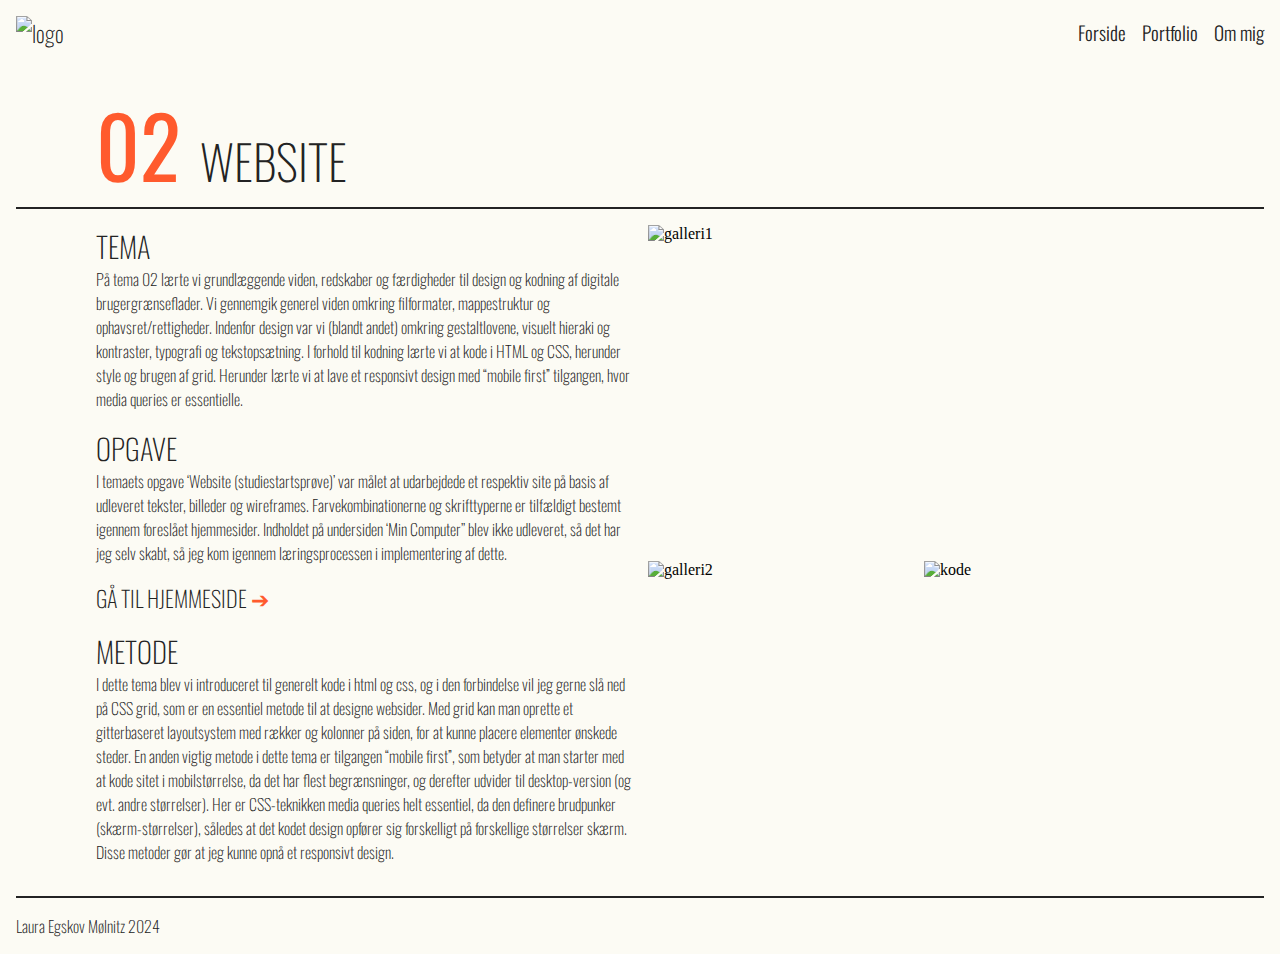
==== 02.html @ 1c505c10 "samlet css" ====
<!DOCTYPE html>
<html lang="da">

<head>
    <meta charset="UTF-8">
    <meta name="viewport" content="width=device-width, initial-scale=1.0">
    <title>02 Website</title>
    <link rel="preconnect" href="https://fonts.googleapis.com">
    <link rel="preconnect" href="https://fonts.gstatic.com" crossorigin>
    <link href="https://fonts.googleapis.com/css2?family=Oswald:wght@200..700&display=swap" rel="stylesheet">
    <link rel="stylesheet" href="style.css">
    <link rel="stylesheet" href="layout.css">
    <link rel="apple-touch-icon" sizes="180x180" href="favicon_io/apple-touch-icon.png">
    <link rel="icon" type="image/png" sizes="32x32" href="favicon_io/favicon-32x32.png">
    <link rel="icon" type="image/png" sizes="16x16" href="favicon_io/favicon-16x16.png">
    <link rel="manifest" href="favicon_io/site.webmanifest">
</head>


<body>
    <header>
        <div class="logo">
            <a href="index.html">
                <img src="img/logo.png" alt="logo">
            </a>
        </div>
        <nav>
            <ul class="menu">
                <li><a href="index.html">Forside</a></li>
                <li><a href="portfolio.html">Portfolio</a></li>
                <li><a href="om_mig.html">Om mig</a></li>
            </ul>
            <div class="burger">
                <div class="line"></div>
                <div class="line"></div>
                <div class="line"></div>
            </div>
        </nav>
    </header>
    <main>
        <h2><span style="color:#ff5a2d;">02</span> <span style="font-weight:200; font-size: 3rem;">WEBSITE</span></h2>
        <HR>
        <div class=" grid_1-1">
            <img class="top" src="img/02_website_galleri1.webp" alt="galleri1">
            <div class="tekst">
                <h5>TEMA</h5>
                <p>På tema 02 lærte vi grundlæggende viden, redskaber og færdigheder til design og kodning af
                    digitale
                    brugergrænseflader.
                    Vi gennemgik generel viden omkring filformater, mappestruktur og ophavsret/rettigheder. Indenfor
                    design
                    var
                    vi (blandt
                    andet) omkring gestaltlovene, visuelt hieraki og kontraster, typografi og tekstopsætning. I
                    forhold
                    til
                    kodning lærte vi
                    at kode i HTML og CSS, herunder style og brugen af grid. Herunder lærte vi at lave et responsivt
                    design
                    med
                    “mobile
                    first” tilgangen, hvor media queries er essentielle.</p>
                <h5>OPGAVE</h5>
                <p>I temaets opgave ‘Website (studiestartsprøve)’ var målet at udarbejdede et respektiv site på
                    basis af
                    udleveret tekster,
                    billeder og wireframes. Farvekombinationerne og skrifttyperne er tilfældigt bestemt igennem
                    foreslået
                    hjemmesider.
                    Indholdet på undersiden ‘Min Computer’’ blev ikke udleveret, så det har jeg selv skabt, så jeg
                    kom
                    igennem
                    læringsprocessen i implementering af dette.</p>
                <div class="knap indtryk">
                    <a href="https://lauramolnitz.dk/kea/02_web/01_website/website/">GÅ TIL HJEMMESIDE <span
                            style="color:#ff5a2d">&#x2794;</a>
                </div>
                <h5>METODE</h5>
                <p>I dette tema blev vi introduceret til generelt kode i html og css, og i den forbindelse vil jeg
                    gerne
                    slå
                    ned
                    på CSS
                    grid, som er en essentiel metode til at designe websider. Med grid kan man oprette et
                    gitterbaseret
                    layoutsystem med
                    rækker og kolonner på siden, for at kunne placere elementer ønskede steder.
                    En anden vigtig metode i dette tema er tilgangen “mobile first”, som betyder at man starter med
                    at
                    kode
                    sitet i
                    mobilstørrelse, da det har flest begrænsninger, og derefter udvider til desktop-version (og evt.
                    andre
                    størrelser). Her
                    er CSS-teknikken media queries helt essentiel, da den definere brudpunker (skærm-størrelser),
                    således at
                    det
                    kodet
                    design opfører sig forskelligt på forskellige størrelser skærm. Disse metoder gør at jeg kunne
                    opnå
                    et
                    responsivt
                    design.</p>
            </div>
            <div class="grid2_1-1">
                <img class="cover" src="img/02_website_galleri2.webp" alt="galleri2">
                <img class="cover" src="img/02_website_kode.webp" alt="kode">
            </div>
        </div>
    </main>
    <footer>
        <HR>
        <p>Laura Egskov Mølnitz 2024</p>
    </footer>
    <script src="menu.js"></script>
</body>

</html>
---- style.css ----
/*** Reset ***/
* {
  margin: 0;
  padding: 0;
  box-sizing: border-box;
}

img {
  width: 100%;
  height: auto;
  display: block;
}

/*** Defineren mine farver med variabler ***/
html {
  --orange: #ff5a2d;
  --sort: #232323;
  --hvid: #fcfbf4;
  --hvid_t: #fcfbf4c5;
}

/*** Design af body, main og footer ***/
body {
  background-color: var(--hvid);
}

main {
  margin: 1rem;
}

footer {
  margin: 1rem;
}

footer p {
  margin-top: 1rem;
}

/*** MENU ***/
header {
  display: flex;
  justify-content: space-between;
  align-items: center;
}

.logo img {
  width: 5rem;
  margin: 1rem;
}

.menu {
  display: flex;
  list-style: none; /*Fjerner punkttegn fra listen */
  text-align: end;
}

.menu li {
  margin-right: 1rem; /* Højremargin mellem menu-punkter */
}

.menu a {
  text-decoration: none;
  font-family: "Oswald", sans-serif;
  font-weight: 300;
  color: var(--sort);
  font-size: 1.2rem;
  cursor: pointer;
  text-align: end;
}

a:hover {
  text-decoration: underline;
  text-decoration-color: var(--orange);
}

.burger {
  width: 30px;
  height: 20px;
  cursor: pointer;
  margin-right: 1rem;
  display: none;
}

.burger .line {
  width: 90%;
  height: 1.5px;
  background-color: var(--sort);
  margin-bottom: 5px;
  transition: 0.2s linear;
}

.burger.active .line {
  background-color: var(--orange);
}

nav.active .menu {
  display: block;
  background-color: var(--hvid_t);
  position: absolute;
  top: 55px;
  left: 0;
  width: 100%;
  box-shadow: 0 0 10px rgba(0, 0, 0, 0.1);
  z-index: 1;
}

nav.active .menu li {
  margin: 1rem 1rem;
}

@media (max-width: 700px) {
  .menu {
    display: none;
  }

  .burger {
    display: block;
  }

  .burger.active .line:nth-child(1) {
    transform: rotate(45deg) translate(5px, 5px);
    transition: 0.2s linear;
  }
  .burger.active .line:nth-child(2) {
    opacity: 0;
    transition: 0.15s linear;
  }
  .burger.active .line:nth-child(3) {
    transform: rotate(-45deg) translate(5px, -5px);
    transition: 0.2s linear;
  }
}

/*** Overskrifter, brødtekst, link/knap og linjer ***/
h1 {
  color: var(--sort);
  font-family: "Oswald", sans-serif;
  font-weight: 500;
  font-size: 5.3rem;
  letter-spacing: 0.4rem;
}

h2 {
  color: var(--sort);
  font-family: "Oswald", sans-serif;
  font-weight: 400;
  font-size: 5.3rem;
}

h3 {
  color: var(--orange);
  font-family: "Oswald", sans-serif;
  font-weight: 400;
  font-size: 5.3rem;
}

h4 {
  color: var(--sort);
  font-family: "Oswald", sans-serif;
  font-weight: 200;
  font-size: 3rem;
  max-width: 70ch;
}

h5 {
  color: var(--sort);
  font-family: "Oswald", sans-serif;
  font-weight: 200;
  font-size: 1.8rem;
}

p {
  color: var(--sort);
  font-family: "Oswald", sans-serif;
  font-weight: 200;
  font-size: 1rem;
  max-width: 70ch;
  margin-bottom: 1rem;
}

HR {
  border: 1px solid;
  color: var(--sort);
}

.hr_orange {
  color: var(--orange);
}

a {
  text-decoration: none;
  color: var(--sort);
  font-family: "Oswald", sans-serif;
  font-weight: 200;
  font-size: 1.4rem;
}

.knap {
  padding-top: 0rem;
  padding-bottom: 1rem;
}

li {
  list-style: none;
  color: var(--sort);
  font-family: "Oswald", sans-serif;
  font-weight: 200;
  font-size: 1rem;
}

.tegning {
  margin-bottom: 2.5rem;
  padding: 0.5rem;
}

.grid_1-1_5-1-1 {
  display: grid;
  grid-template-columns: 1fr 1fr;
  grid-template-rows: 5fr 1fr 1fr;
  margin-bottom: 0rem;
}

.overskrift {
  grid-column: 1/3;
  text-align: center;
}

.end {
  text-align: end;
}

/*** 02 ***/
.grid2_1-1 {
  display: grid;
  grid-template-columns: 1fr 1fr;
  gap: 1rem;
}

.cover {
  align-self: stretch;
  object-fit: cover;
}

/*** 02, 03, 04 & 05 – margin over og under øverste billede ***/
.top {
  margin-block: 1rem;
}

/*** 04 & 05 – fjerne et billede generelt (i mobilsite) ***/
.fjerne {
  display: none;
}

/*** Om mig ***/
.order {
  order: 1;
}

.smuds {
  padding-block: 1rem;
}

/*** Indryk i mellem størrelse (>700px) ***/
@media (min-width: 700px) {
  .grid_1-1,
  .grid_1-1_center,
  .grid_2-4-3,
  h2,
  .indryk {
    margin-inline: 5rem;
  }

  img,
  .grid2_1-1 {
    max-width: 70ch;
  }
}

/*** Forside lægger sig i grid når >900px ***/
@media (min-width: 900px) {
  .grid_1-1_center {
    display: grid;
    grid-template-columns: 1fr 1fr;
    margin-top: 1rem;
    place-items: center center;
  }
}

@media (min-width: 1200px) {
  /*** 02, 03, 04 & 05 – fjerner margin over og under øverste billede ***/
  .top {
    margin-block: 0rem;
  }
  .grid_2-4-3 {
    display: grid;
    grid-template-columns: 2fr 4fr 3fr;
    place-items: center start;
    gap: 1rem;
    padding-block: 2rem;
  }
  .grid_1-1 {
    display: grid;
    grid-template-columns: 1fr 1fr;
    gap: 1rem;
    margin-top: 1rem;
  }
  .tekst {
    grid-row: 1/3;
  }
  .fjerne {
    /*** "Ekstra billeder" vises (04 & 05)***/
    display: block;
  }
  .grid_2-1 {
    /*** "Ekstra billede" grid (04) ***/
    display: grid;
    grid-template-columns: 2fr 1fr;
  }
  .cv {
    /*** Placering af cv-tekst ***/
    place-items: center start;
  }

  img,
  .grid2_1-1 {
    max-width: 200ch;
  }
}
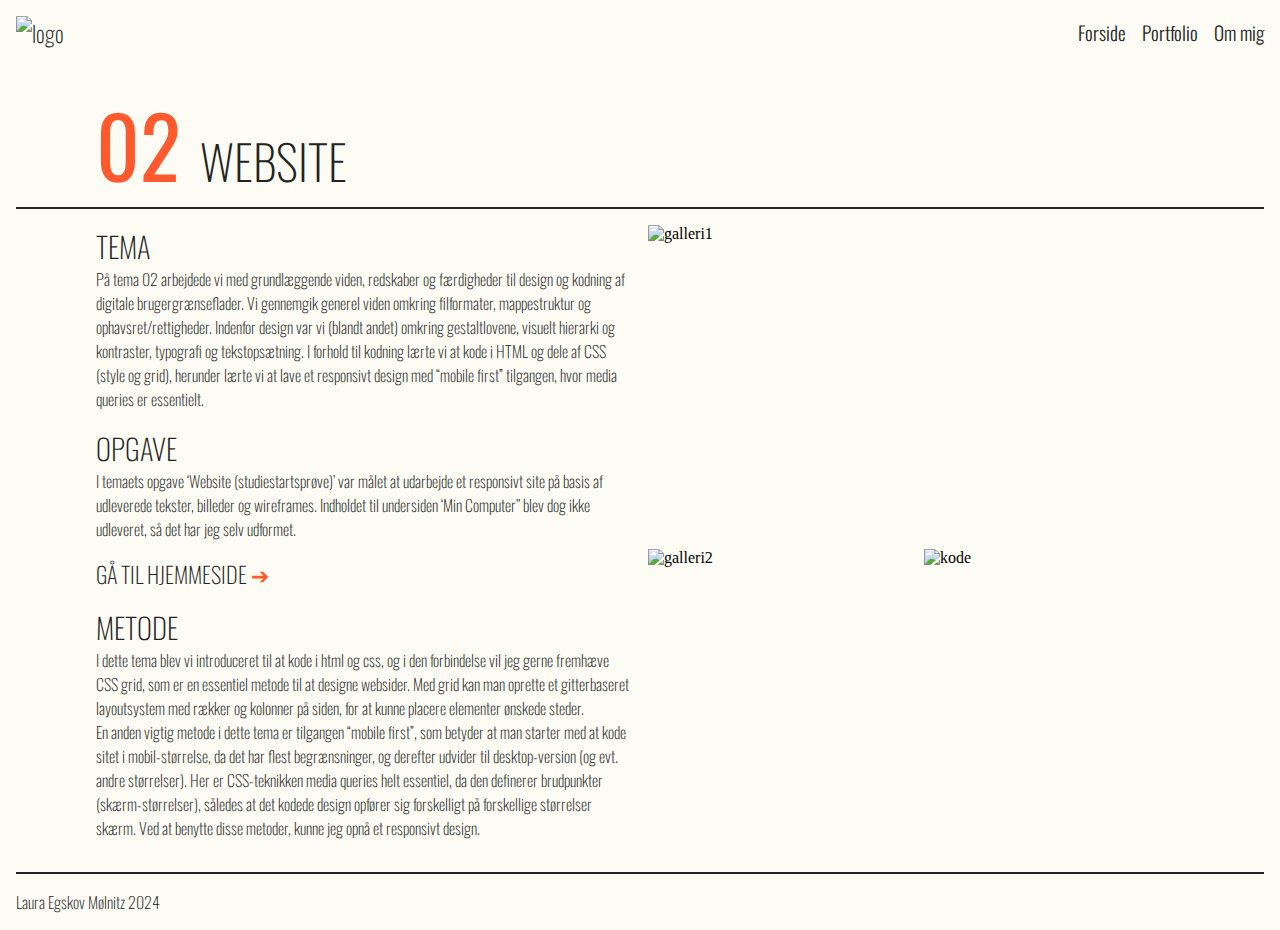
==== commit 3d1de0f0: "redigeret tekst" ====
--- a/02.html
+++ b/02.html
@@ -44,63 +44,40 @@
             <img class="top" src="img/02_website_galleri1.webp" alt="galleri1">
             <div class="tekst">
                 <h5>TEMA</h5>
-                <p>På tema 02 lærte vi grundlæggende viden, redskaber og færdigheder til design og kodning af
+                <p>På tema 02 arbejdede vi med grundlæggende viden, redskaber og færdigheder til design og kodning af
                     digitale
-                    brugergrænseflader.
-                    Vi gennemgik generel viden omkring filformater, mappestruktur og ophavsret/rettigheder. Indenfor
-                    design
-                    var
-                    vi (blandt
-                    andet) omkring gestaltlovene, visuelt hieraki og kontraster, typografi og tekstopsætning. I
-                    forhold
-                    til
-                    kodning lærte vi
-                    at kode i HTML og CSS, herunder style og brugen af grid. Herunder lærte vi at lave et responsivt
-                    design
-                    med
-                    “mobile
-                    first” tilgangen, hvor media queries er essentielle.</p>
+                    brugergrænseflader. Vi gennemgik generel viden omkring filformater, mappestruktur og
+                    ophavsret/rettigheder. Indenfor
+                    design var vi (blandt andet) omkring gestaltlovene, visuelt hierarki og kontraster, typografi og
+                    tekstopsætning. I
+                    forhold til kodning lærte vi at kode i HTML og dele af CSS (style og grid), herunder lærte vi at
+                    lave et responsivt
+                    design med “mobile first” tilgangen, hvor media queries er essentielt.</p>
                 <h5>OPGAVE</h5>
-                <p>I temaets opgave ‘Website (studiestartsprøve)’ var målet at udarbejdede et respektiv site på
-                    basis af
-                    udleveret tekster,
-                    billeder og wireframes. Farvekombinationerne og skrifttyperne er tilfældigt bestemt igennem
-                    foreslået
-                    hjemmesider.
-                    Indholdet på undersiden ‘Min Computer’’ blev ikke udleveret, så det har jeg selv skabt, så jeg
-                    kom
-                    igennem
-                    læringsprocessen i implementering af dette.</p>
+                <p>I temaets opgave ‘Website (studiestartsprøve)’ var målet at udarbejde et responsivt site på basis af
+                    udleverede tekster,
+                    billeder og wireframes. Indholdet til undersiden ‘Min Computer’’ blev dog ikke udleveret, så det har
+                    jeg selv udformet.</p>
                 <div class="knap indtryk">
                     <a href="https://lauramolnitz.dk/kea/02_web/01_website/website/">GÅ TIL HJEMMESIDE <span
                             style="color:#ff5a2d">&#x2794;</a>
                 </div>
                 <h5>METODE</h5>
-                <p>I dette tema blev vi introduceret til generelt kode i html og css, og i den forbindelse vil jeg
-                    gerne
-                    slå
-                    ned
-                    på CSS
-                    grid, som er en essentiel metode til at designe websider. Med grid kan man oprette et
-                    gitterbaseret
-                    layoutsystem med
-                    rækker og kolonner på siden, for at kunne placere elementer ønskede steder.
-                    En anden vigtig metode i dette tema er tilgangen “mobile first”, som betyder at man starter med
-                    at
-                    kode
-                    sitet i
-                    mobilstørrelse, da det har flest begrænsninger, og derefter udvider til desktop-version (og evt.
-                    andre
-                    størrelser). Her
-                    er CSS-teknikken media queries helt essentiel, da den definere brudpunker (skærm-størrelser),
-                    således at
-                    det
-                    kodet
-                    design opfører sig forskelligt på forskellige størrelser skærm. Disse metoder gør at jeg kunne
-                    opnå
-                    et
-                    responsivt
-                    design.</p>
+                <p>I dette tema blev vi introduceret til at kode i html og css, og i den forbindelse vil jeg gerne
+                    fremhæve CSS grid, som
+                    er en essentiel metode til at designe websider. Med grid kan man oprette et gitterbaseret
+                    layoutsystem med rækker og
+                    kolonner på siden, for at kunne placere elementer ønskede steder. <br>
+                    En anden vigtig metode i dette tema er tilgangen “mobile first”, som betyder at man starter med at
+                    kode sitet i
+                    mobil-størrelse, da det har flest begrænsninger, og derefter udvider til desktop-version (og evt.
+                    andre størrelser). Her
+                    er CSS-teknikken media queries helt essentiel, da den definerer brudpunkter (skærm-størrelser),
+                    således at det kodede
+                    design opfører sig forskelligt på forskellige størrelser skærm. Ved at benytte disse metoder, kunne
+                    jeg opnå et
+                    responsivt design.
+                </p>
             </div>
             <div class="grid2_1-1">
                 <img class="cover" src="img/02_website_galleri2.webp" alt="galleri2">
--- a/style.css
+++ b/style.css
@@ -185,6 +185,7 @@
 
 .hr_orange {
   color: var(--orange);
+  margin-bottom: 0.5rem;
 }
 
 a {
@@ -208,6 +209,7 @@
   font-size: 1rem;
 }
 
+/*** Forside ***/
 .tegning {
   margin-bottom: 2.5rem;
   padding: 0.5rem;
@@ -217,7 +219,6 @@
   display: grid;
   grid-template-columns: 1fr 1fr;
   grid-template-rows: 5fr 1fr 1fr;
-  margin-bottom: 0rem;
 }
 
 .overskrift {
@@ -227,6 +228,11 @@
 
 .end {
   text-align: end;
+}
+
+.grid_1-1_center {
+  display: grid;
+  place-items: center center;
 }
 
 /*** 02 ***/
@@ -284,10 +290,23 @@
     margin-top: 1rem;
     place-items: center center;
   }
+  .grid_1-1_5-1-1 {
+    width: 415px;
+  }
 }
 
 @media (min-width: 1200px) {
   /*** 02, 03, 04 & 05 – fjerner margin over og under øverste billede ***/
+  h1 {
+    font-size: 7rem;
+  }
+
+  li {
+    font-size: 1.2rem;
+  }
+  .grid_1-1_5-1-1 {
+    width: 550px;
+  }
   .top {
     margin-block: 0rem;
   }
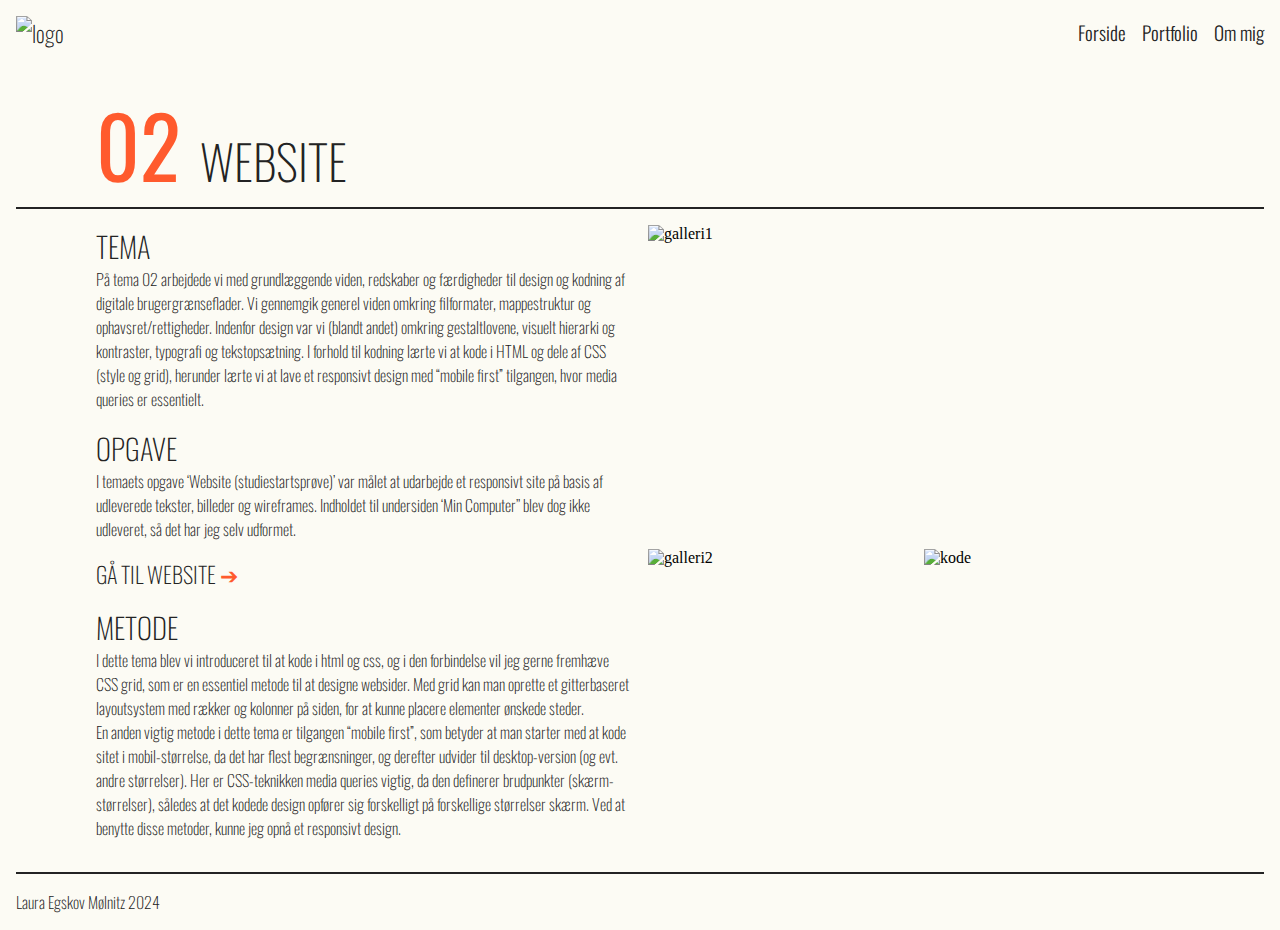
==== commit 88fdb562: "sidste ændringer" ====
--- a/02.html
+++ b/02.html
@@ -9,7 +9,6 @@
     <link rel="preconnect" href="https://fonts.gstatic.com" crossorigin>
     <link href="https://fonts.googleapis.com/css2?family=Oswald:wght@200..700&display=swap" rel="stylesheet">
     <link rel="stylesheet" href="style.css">
-    <link rel="stylesheet" href="layout.css">
     <link rel="apple-touch-icon" sizes="180x180" href="favicon_io/apple-touch-icon.png">
     <link rel="icon" type="image/png" sizes="32x32" href="favicon_io/favicon-32x32.png">
     <link rel="icon" type="image/png" sizes="16x16" href="favicon_io/favicon-16x16.png">
@@ -59,8 +58,8 @@
                     billeder og wireframes. Indholdet til undersiden ‘Min Computer’’ blev dog ikke udleveret, så det har
                     jeg selv udformet.</p>
                 <div class="knap indtryk">
-                    <a href="https://lauramolnitz.dk/kea/02_web/01_website/website/">GÅ TIL HJEMMESIDE <span
-                            style="color:#ff5a2d">&#x2794;</a>
+                    <a href="https://lauramolnitz.dk/kea/02_web/01_website/website/">GÅ TIL WEBSITE <span
+                            style="color:#ff5a2d">&#x2794;</span></a>
                 </div>
                 <h5>METODE</h5>
                 <p>I dette tema blev vi introduceret til at kode i html og css, og i den forbindelse vil jeg gerne
@@ -72,7 +71,7 @@
                     kode sitet i
                     mobil-størrelse, da det har flest begrænsninger, og derefter udvider til desktop-version (og evt.
                     andre størrelser). Her
-                    er CSS-teknikken media queries helt essentiel, da den definerer brudpunkter (skærm-størrelser),
+                    er CSS-teknikken media queries vigtig, da den definerer brudpunkter (skærm-størrelser),
                     således at det kodede
                     design opfører sig forskelligt på forskellige størrelser skærm. Ved at benytte disse metoder, kunne
                     jeg opnå et
--- a/style.css
+++ b/style.css
@@ -131,7 +131,7 @@
   }
 }
 
-/*** Overskrifter, brødtekst, link/knap og linjer ***/
+/*** Overskrifter, brødtekst, link/knap, billeder og linjer ***/
 h1 {
   color: var(--sort);
   font-family: "Oswald", sans-serif;
@@ -201,12 +201,13 @@
   padding-bottom: 1rem;
 }
 
-li {
-  list-style: none;
-  color: var(--sort);
-  font-family: "Oswald", sans-serif;
-  font-weight: 200;
-  font-size: 1rem;
+.grid_1-1_5-1-1 p {
+  margin-bottom: 0rem;
+}
+
+img,
+.grid2_1-1 {
+  max-width: 70ch;
 }
 
 /*** Forside ***/
@@ -275,11 +276,6 @@
   .indryk {
     margin-inline: 5rem;
   }
-
-  img,
-  .grid2_1-1 {
-    max-width: 70ch;
-  }
 }
 
 /*** Forside lægger sig i grid når >900px ***/
@@ -301,7 +297,7 @@
     font-size: 7rem;
   }
 
-  li {
+  .grid_1-1_5-1-1 p {
     font-size: 1.2rem;
   }
   .grid_1-1_5-1-1 {
@@ -335,6 +331,7 @@
     display: grid;
     grid-template-columns: 2fr 1fr;
   }
+
   .cv {
     /*** Placering af cv-tekst ***/
     place-items: center start;
@@ -344,4 +341,11 @@
   .grid2_1-1 {
     max-width: 200ch;
   }
-}
+
+  /*** 04 ***/
+  .grid_test {
+    display: grid;
+    grid-template-columns: 1fr 1fr;
+    grid-template-rows: 2fr 1fr;
+  }
+}
